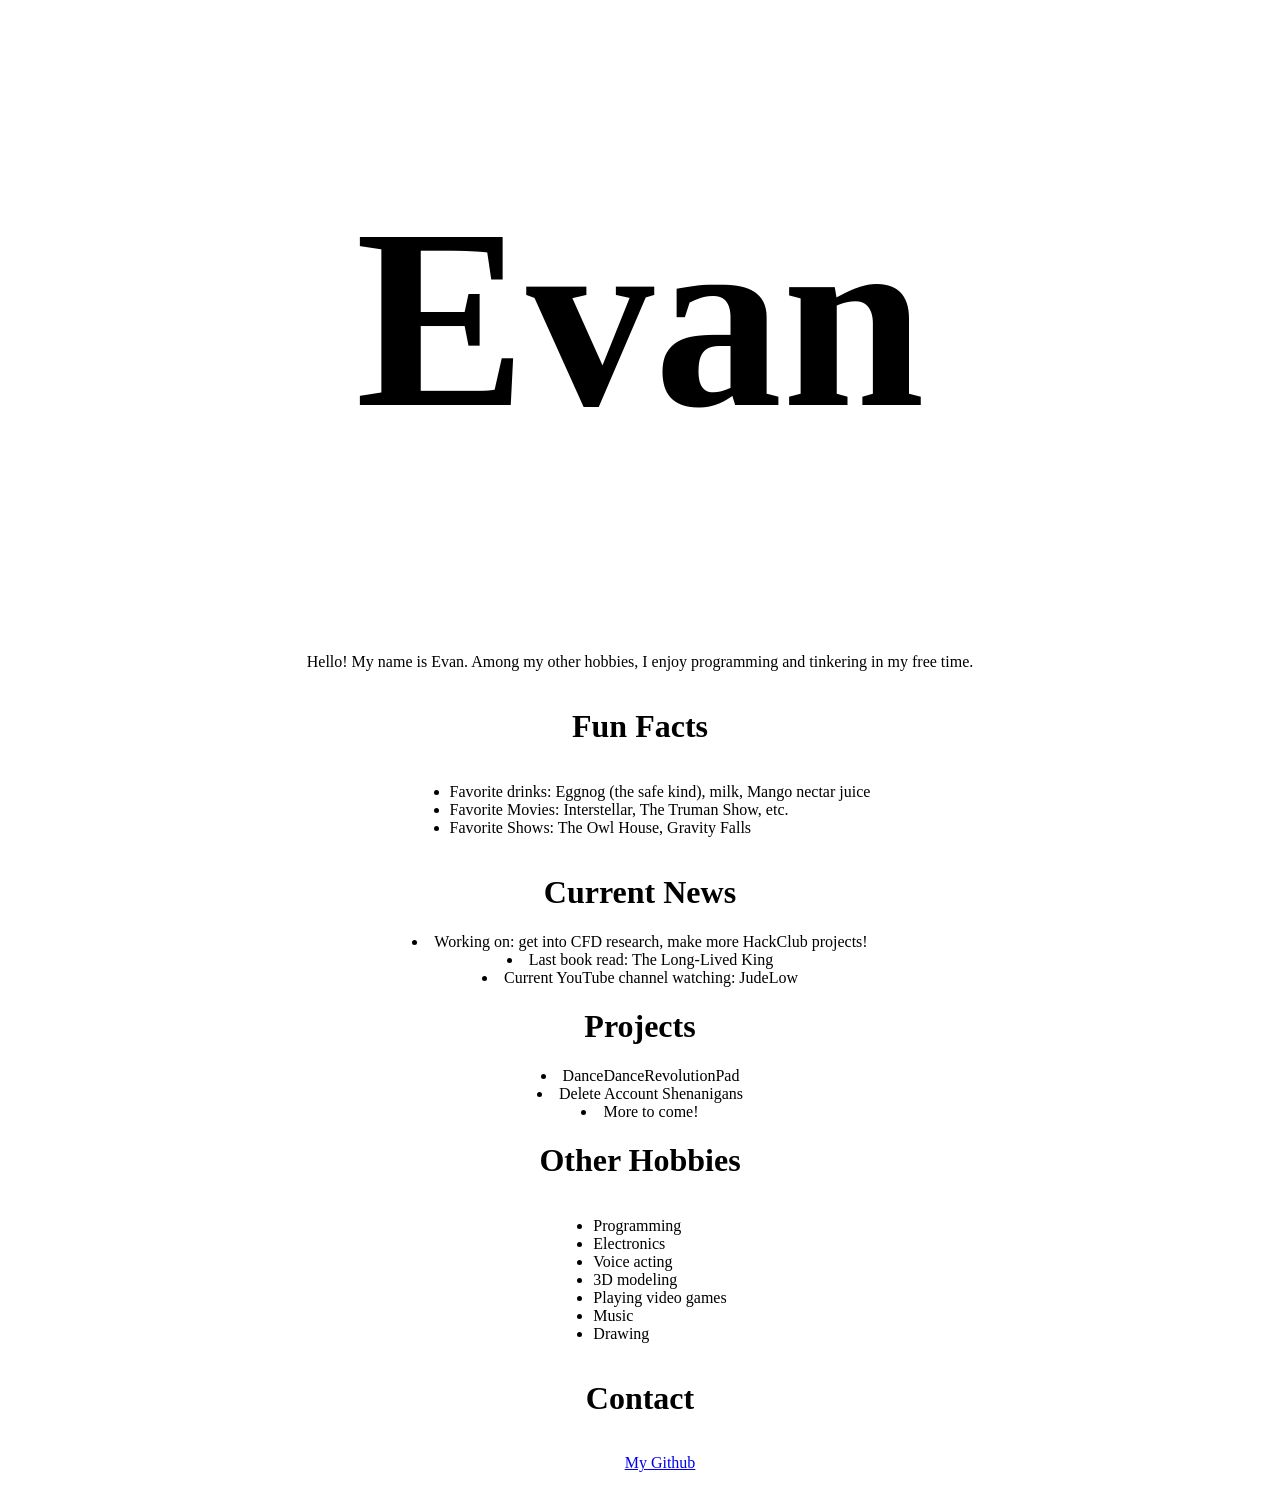
==== index.html @ e7a2f24e "Created basic layout of website" ====
<!DOCTYPE html>
<html lang="en">
<head>
    <meta charset="UTF-8">
    <meta name="viewport" content="width=device-width, initial-scale=1.0">
    <title>About Evan</title>
    <link rel="stylesheet" href="styles.css">
</head>
<body>
    <div id="scroll-container">
        <h1 id="big-title">Evan</h1>
        <p id="website-description">Hello! My name is Evan. Among my other hobbies, I enjoy programming and tinkering in my free time.</p>

        <h1>Fun Facts</h1>
        <ul>
            <li>Favorite drinks: Eggnog (the safe kind), milk, Mango nectar juice</li>
            <li>Favorite Movies: Interstellar, The Truman Show, etc.</li>
            <li>Favorite Shows: The Owl House, Gravity Falls</li>
        </ul>
        <h1>Current News</h1>
            <li>Working on: get into CFD research, make more HackClub projects!</li>
            <li>Last book read: The Long-Lived King</li>
            <li>Current YouTube channel watching: JudeLow</li>

        <h1>Projects</h1>
            <li>DanceDanceRevolutionPad</li>
            <li>Delete Account Shenanigans</li>
            <li>More to come!</li>
        </ul>

        <h1>Other Hobbies</h1>
        <ul>
            <li>Programming</li>
            <li>Electronics</li>
            <li>Voice acting</li>
            <li>3D modeling</li>
            <li>Playing video games</li>
            <li>Music</li>
            <li>Drawing</li>
        </ul>
        <h1>Contact</h1>
        <ul>
            <a href="https://github.com/Evanthecat">My Github</a>
        </ul>
    </div>
</body>
</html>
---- styles.css ----
body {
    margin: 0;
}
    
#scroll-container {
    display: flex;
    flex-direction: column;
    align-items: center;
}

#big-title {
    display: inherit;
    font-size: 20vw;
}
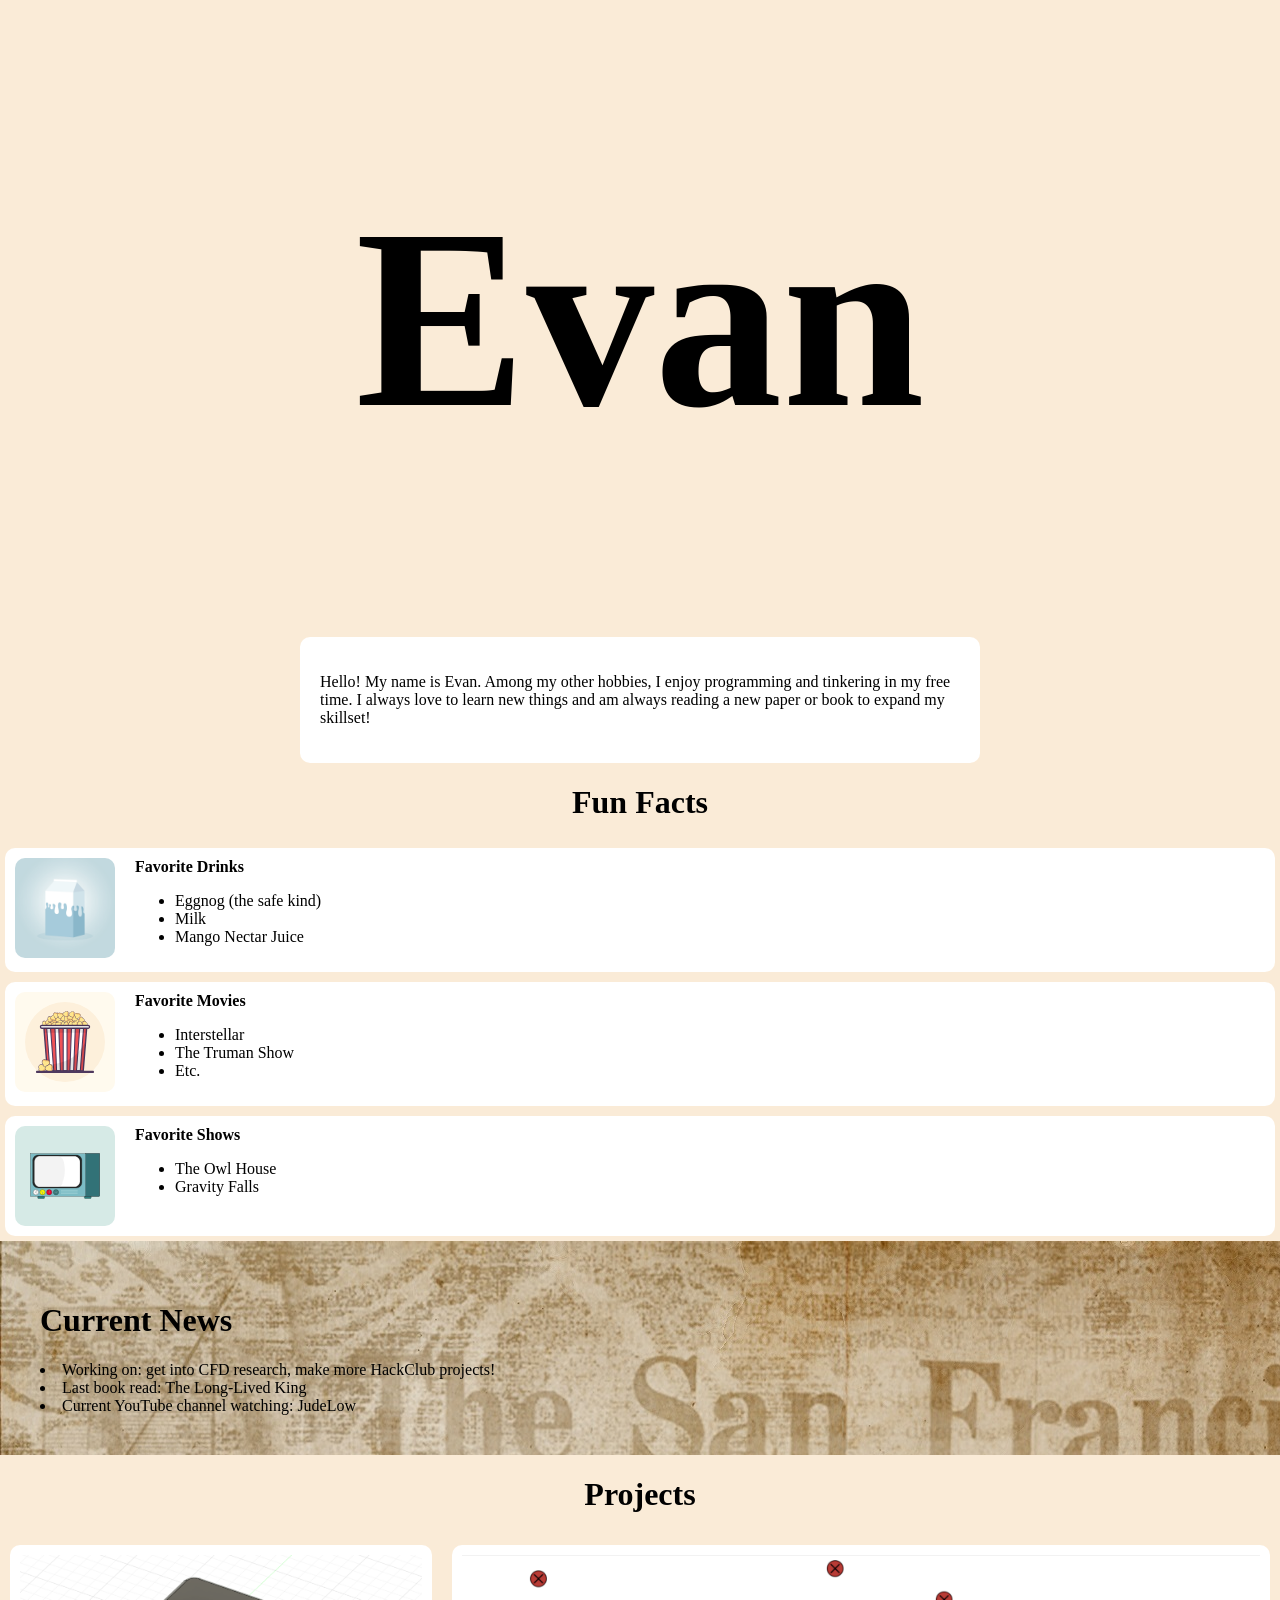
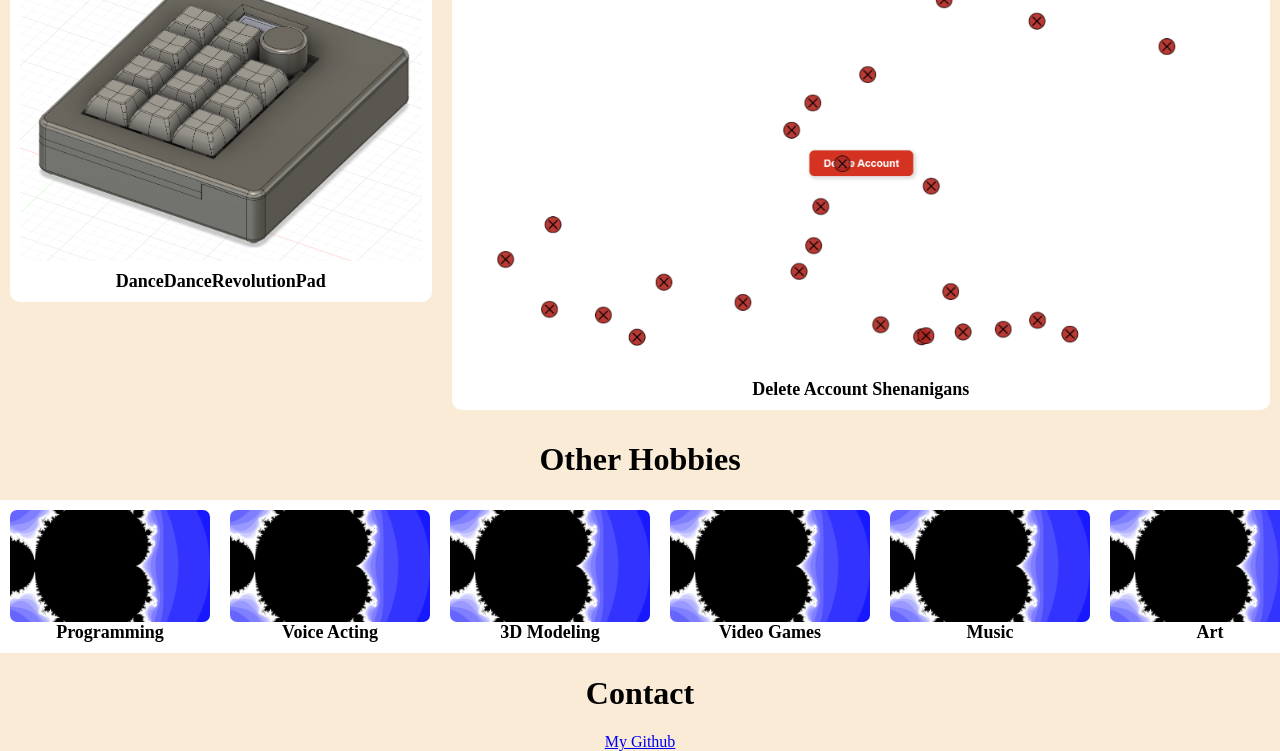
==== commit 5a6b216e: "Added Basic UI for Each Section in Main Page" ====
--- a/index.html
+++ b/index.html
@@ -9,39 +9,115 @@
 <body>
     <div id="scroll-container">
         <h1 id="big-title">Evan</h1>
-        <p id="website-description">Hello! My name is Evan. Among my other hobbies, I enjoy programming and tinkering in my free time.</p>
+        <div id="description-container">
+            <p id="website-description">Hello! My name is Evan. Among my other hobbies, I enjoy programming and tinkering in my free time. I always love to learn new things and am always reading a new paper or book to expand my skillset!</p>
+        </div>
 
         <h1>Fun Facts</h1>
-        <ul>
-            <li>Favorite drinks: Eggnog (the safe kind), milk, Mango nectar juice</li>
-            <li>Favorite Movies: Interstellar, The Truman Show, etc.</li>
-            <li>Favorite Shows: The Owl House, Gravity Falls</li>
-        </ul>
-        <h1>Current News</h1>
-            <li>Working on: get into CFD research, make more HackClub projects!</li>
-            <li>Last book read: The Long-Lived King</li>
-            <li>Current YouTube channel watching: JudeLow</li>
-
+        <div id="facts-container">
+            <div class="fact-container">
+                <img src="Milk.jpg" class="fact-icon">
+                <div>
+                    <b>Favorite Drinks</b><br>
+                    <ul>
+                        <li>Eggnog (the safe kind)</li>
+                        <li>Milk</li>
+                        <li>Mango Nectar Juice</li>
+                    </ul>
+                </div>
+            </div>
+            <div class="fact-container">
+                <img src="Popcorn.svg" class="fact-icon">
+                <div>
+                    <b>Favorite Movies</b><br>
+                    <ul>
+                        <li>Interstellar</li>
+                        <li>The Truman Show</li>
+                        <li>Etc.</li>
+                    </ul>
+                </div>
+            </div>
+            <div class="fact-container">
+                <img src="TV.svg" class="fact-icon">
+                <div>
+                    <b>Favorite Shows</b><br>
+                    <ul>
+                        <li>The Owl House</li>
+                        <li>Gravity Falls</li>
+                    </ul>
+                </div>
+            </div>
+        </div>
+        <div id="news-background">
+            <div id="news-container">
+                <h1>Current News</h1>
+                <li>Working on: get into CFD research, make more HackClub projects!</li>
+                <li>Last book read: The Long-Lived King</li>
+                <li>Current YouTube channel watching: JudeLow</li>
+            </div>
+        </div>
         <h1>Projects</h1>
-            <li>DanceDanceRevolutionPad</li>
-            <li>Delete Account Shenanigans</li>
-            <li>More to come!</li>
+        <div id="projects-container">
+            <a class="link" href="https://github.com/Evanthecat/DanceDanceRevolutionPad">
+                <div class="project-card">
+                    <img class="project-thumbnail" src="HackPad.png">
+                    <span class="project-title">DanceDanceRevolutionPad</span>
+                </div>
+            </a>
+            <a class="link" href="https://github.com/Evanthecat/Delete-Account-Shenanigans">
+                <div class="project-card">
+                    <img class="project-thumbnail" src="Shenanigans.png">
+                    <span class="project-title">Delete Account Shenanigans</span>
+                </div>
+            </a>
+        </div>
         </ul>
 
         <h1>Other Hobbies</h1>
-        <ul>
-            <li>Programming</li>
-            <li>Electronics</li>
-            <li>Voice acting</li>
-            <li>3D modeling</li>
-            <li>Playing video games</li>
-            <li>Music</li>
-            <li>Drawing</li>
-        </ul>
+        <div id="hobbies-container">
+            <a class="link">
+                <div class="hobbies-inner-container">
+                    <img src="mandelbrot.png" class="hobbies-icon">
+                    <span class="project-title">Programming</span>
+                </div>
+            </a>
+            <a class="link">
+                <div class="hobbies-inner-container">
+                    <img src="mandelbrot.png" class="hobbies-icon">
+                    <span class="project-title">Voice Acting</span>
+                </div>
+            </a>
+            <a class="link">
+                <div class="hobbies-inner-container">
+                    <img src="mandelbrot.png" class="hobbies-icon">
+                    <span class="project-title">3D Modeling</span>
+                </div>
+            </a>
+            <a class="link">
+                <div class="hobbies-inner-container">
+                    <img src="mandelbrot.png" class="hobbies-icon">
+                    <span class="project-title">Video Games</span>
+                </div>
+            </a>
+            <a class="link">
+                <div class="hobbies-inner-container">
+                    <img src="mandelbrot.png" class="hobbies-icon">
+                    <span class="project-title">Music</span>
+                </div>
+            </a>
+            <a class="link">
+                <div class="hobbies-inner-container">
+                    <img src="mandelbrot.png" class="hobbies-icon">
+                    <span class="project-title">Art</span>
+                </div>
+            </a>
+            <!-- <ul>
+                <li>Electronics</li>
+            </ul> -->
+        </div>
+
         <h1>Contact</h1>
-        <ul>
             <a href="https://github.com/Evanthecat">My Github</a>
-        </ul>
     </div>
 </body>
 </html>
--- a/styles.css
+++ b/styles.css
@@ -1,5 +1,6 @@
 body {
     margin: 0;
+    background-color: antiquewhite;
 }
     
 #scroll-container {
@@ -11,4 +12,108 @@
 #big-title {
     display: inherit;
     font-size: 20vw;
+}
+
+#description-container {
+    background-color: white;
+    border-radius: 10px;
+    padding: 20px;
+    width: 50%;
+}
+
+#facts-container {
+    width: 100%;
+    display: flex;
+    flex-direction: column;
+}
+
+.fact-container {
+    display: flex;
+    flex-direction: row;
+    background-color: white;
+    padding: 10px;
+    margin: 5px;
+    border-radius: 10px;
+}
+
+.fact-icon {
+    width: 100px;
+    height: 100px;
+    border-radius: 10px;
+    margin-right: 20px;
+}
+
+#news-background {
+    background-image: url(News.jpg);
+    width: 100%;
+}
+
+#news-container {
+    padding: 40px;
+}
+
+#projects-container {
+    display: flex;
+    flex-direction: row;
+}
+
+.link {
+    color: black;
+    text-decoration: none;
+}
+
+.project-card {
+    background-color: white;
+    margin: 10px;
+    padding: 10px;
+    border-radius: 10px;
+    display: flex;
+    flex-direction: column;
+    align-items: center;
+    transition: 0.2s;
+}
+.project-card:hover {
+    cursor: grab;
+    box-shadow: 5px 5px burlywood;
+    transition: 0.2s;
+}
+
+.project-thumbnail {
+    width: 100%;
+    margin-bottom: 10px;
+}
+
+.project-title {
+    font-weight: bold;
+    font-size: large;
+}
+
+#hobbies-container {
+    background-color: white;
+    width: 100%;
+    display: flex;
+    flex-direction: row;
+    overflow-x: scroll;
+}
+
+.hobbies-icon {
+    width: 200px;
+    border-radius: 7px;
+}
+
+.hobbies-inner-container {
+    border-radius: 10px;
+    display: flex;
+    flex-direction: column;
+    align-items: center;
+    margin: 10px;
+    transition: 0.2s;
+}
+.hobbies-inner-container:hover {
+    cursor: grab;
+    box-shadow: 5px 5px burlywood;
+    transition: 0.2s;
+}
+
+#hobbies-section {
 }
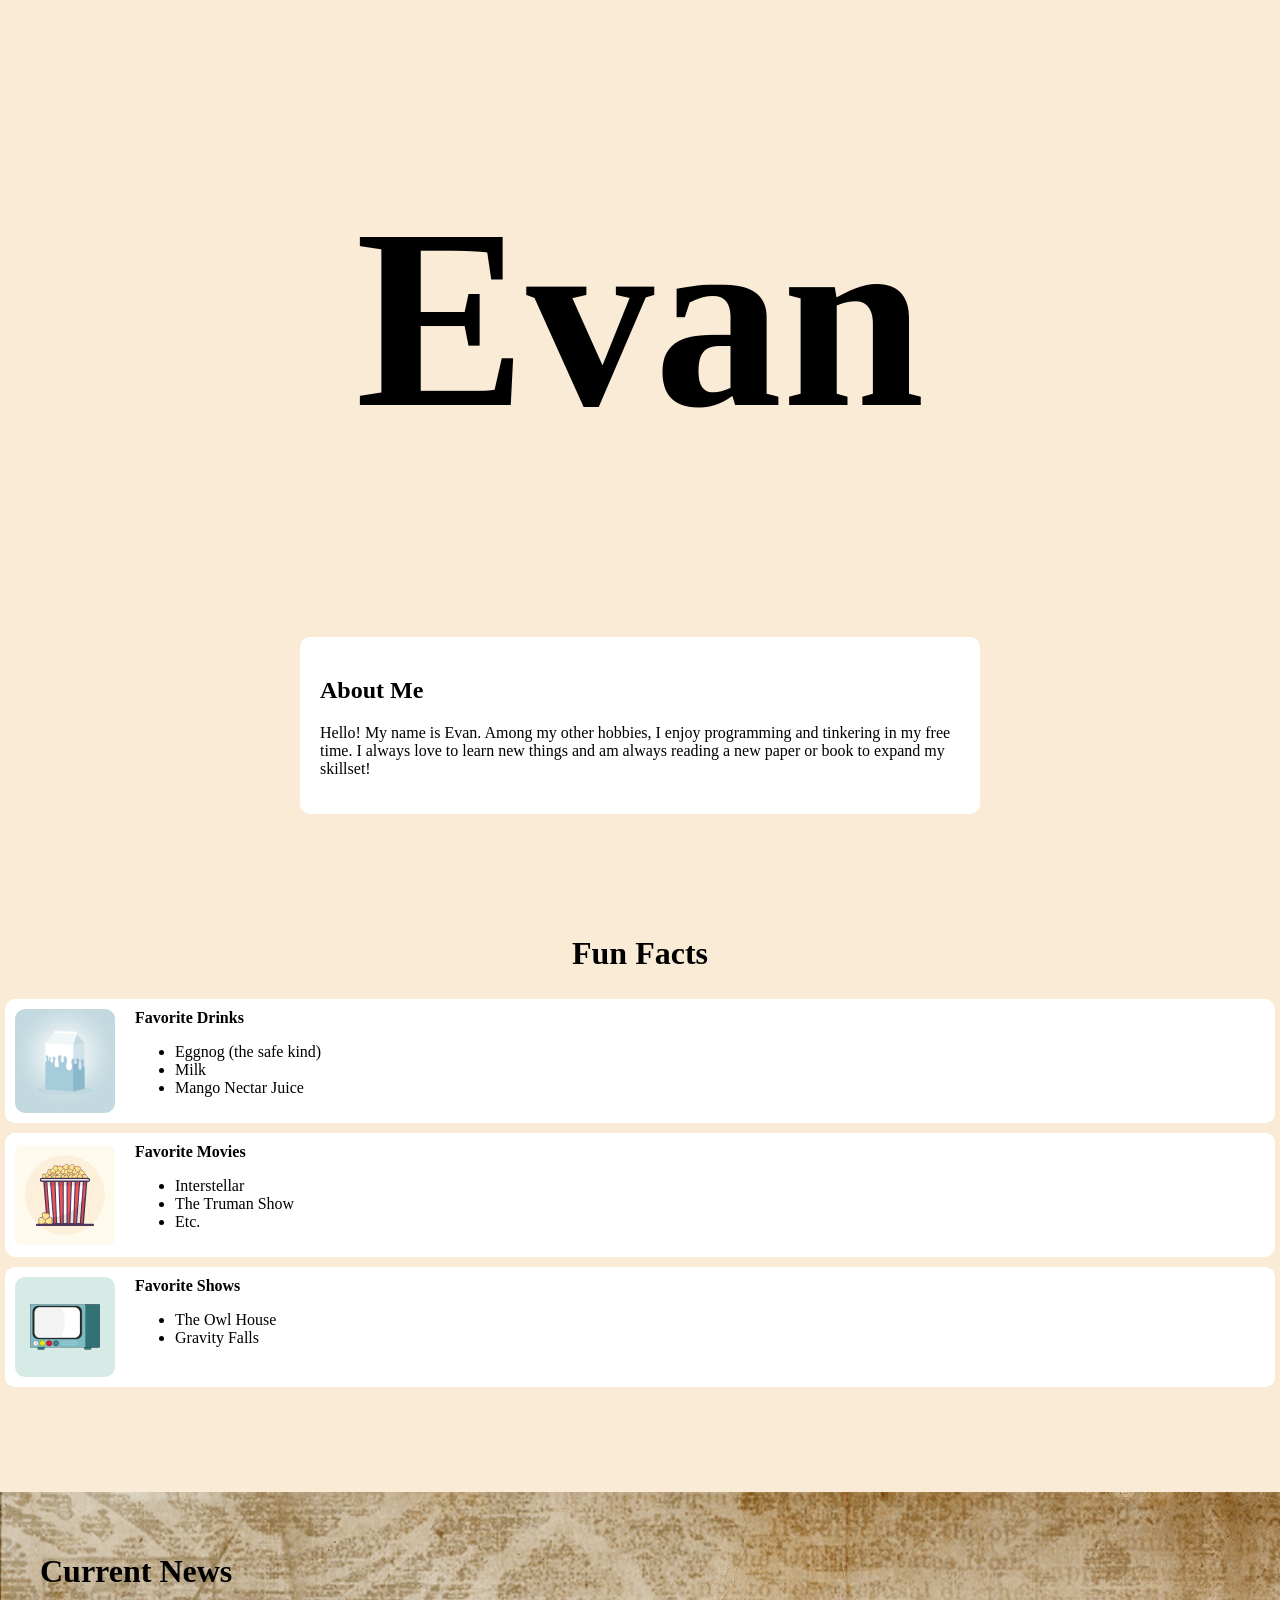
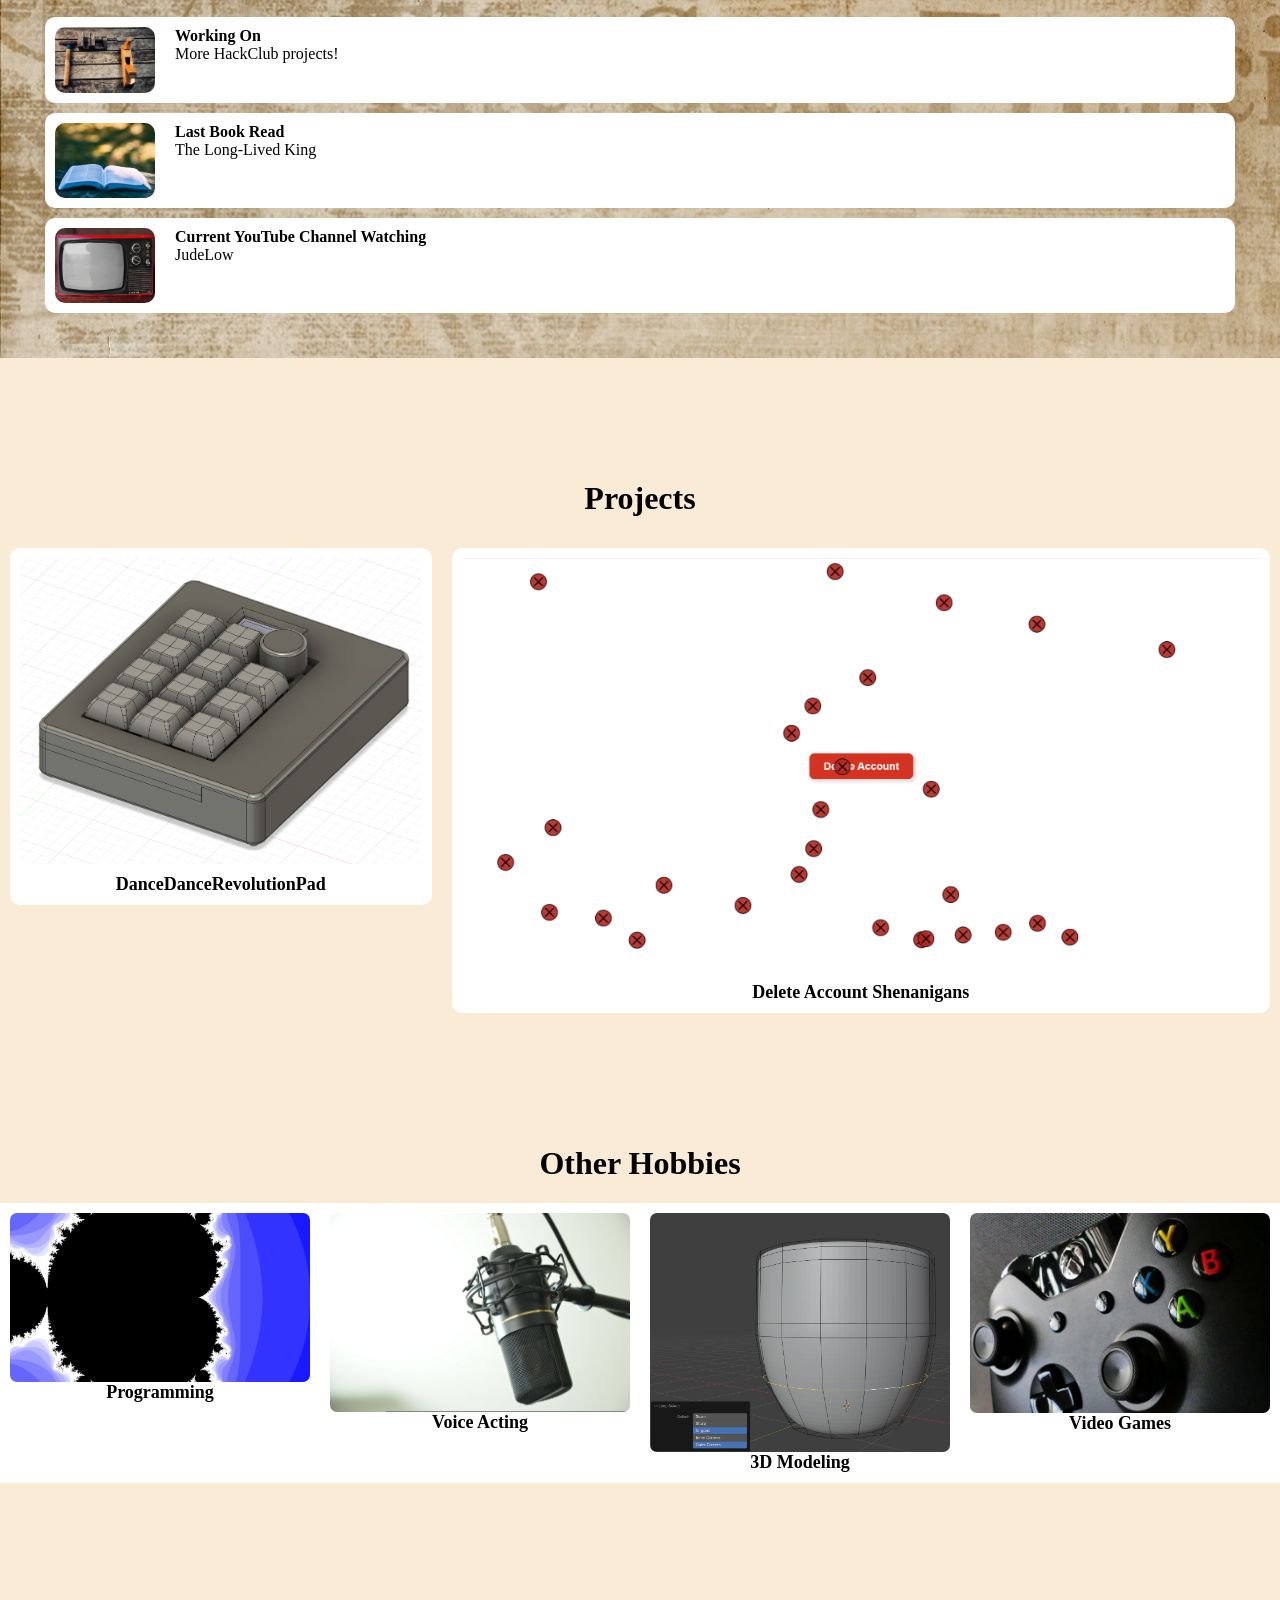
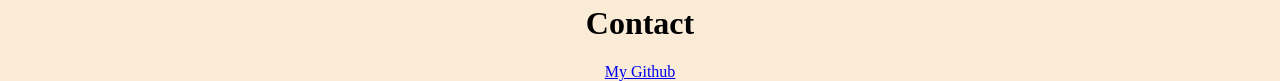
==== commit fabe9430: "Redesigned Current News section and added more Icons" ====
--- a/index.html
+++ b/index.html
@@ -10,8 +10,11 @@
     <div id="scroll-container">
         <h1 id="big-title">Evan</h1>
         <div id="description-container">
+            <h2>About Me</h2>
             <p id="website-description">Hello! My name is Evan. Among my other hobbies, I enjoy programming and tinkering in my free time. I always love to learn new things and am always reading a new paper or book to expand my skillset!</p>
         </div>
+
+        <div class="separater"></div>
 
         <h1>Fun Facts</h1>
         <div id="facts-container">
@@ -48,14 +51,36 @@
                 </div>
             </div>
         </div>
+        <div class="separater"></div>
         <div id="news-background">
             <div id="news-container">
                 <h1>Current News</h1>
-                <li>Working on: get into CFD research, make more HackClub projects!</li>
-                <li>Last book read: The Long-Lived King</li>
-                <li>Current YouTube channel watching: JudeLow</li>
+                <div id="facts-container">
+                    <div class="fact-container">
+                        <img src="Hammer.jpg" class="fact-icon">
+                        <div>
+                            <b>Working On</b><br>
+                            More HackClub projects!
+                        </div>
+                    </div>
+                    <div class="fact-container">
+                        <img src="Book.jpg" class="fact-icon">
+                        <div>
+                            <b>Last Book Read</b><br>
+                            The Long-Lived King
+                        </div>
+                    </div>
+                    <div class="fact-container">
+                        <img src="TV.jpg" class="fact-icon">
+                        <div>
+                            <b>Current YouTube Channel Watching</b><br>
+                            JudeLow
+                        </div>
+                    </div>
+                </div>
             </div>
         </div>
+        <div class="separater"></div>
         <h1>Projects</h1>
         <div id="projects-container">
             <a class="link" href="https://github.com/Evanthecat/DanceDanceRevolutionPad">
@@ -73,6 +98,8 @@
         </div>
         </ul>
 
+        <div class="separater"></div>
+
         <h1>Other Hobbies</h1>
         <div id="hobbies-container">
             <a class="link">
@@ -83,25 +110,25 @@
             </a>
             <a class="link">
                 <div class="hobbies-inner-container">
-                    <img src="mandelbrot.png" class="hobbies-icon">
+                    <img src="Microphone.jpg" class="hobbies-icon">
                     <span class="project-title">Voice Acting</span>
                 </div>
             </a>
             <a class="link">
                 <div class="hobbies-inner-container">
-                    <img src="mandelbrot.png" class="hobbies-icon">
+                    <img src="Modeling.png" class="hobbies-icon">
                     <span class="project-title">3D Modeling</span>
                 </div>
             </a>
             <a class="link">
                 <div class="hobbies-inner-container">
-                    <img src="mandelbrot.png" class="hobbies-icon">
+                    <img src="Videogames.jpg" class="hobbies-icon">
                     <span class="project-title">Video Games</span>
                 </div>
             </a>
             <a class="link">
                 <div class="hobbies-inner-container">
-                    <img src="mandelbrot.png" class="hobbies-icon">
+                    <img src="Violin.jpg" class="hobbies-icon">
                     <span class="project-title">Music</span>
                 </div>
             </a>
@@ -116,6 +143,8 @@
             </ul> -->
         </div>
 
+        <div class="separater"></div>
+
         <h1>Contact</h1>
             <a href="https://github.com/Evanthecat">My Github</a>
     </div>
--- a/styles.css
+++ b/styles.css
@@ -38,7 +38,6 @@
 
 .fact-icon {
     width: 100px;
-    height: 100px;
     border-radius: 10px;
     margin-right: 20px;
 }
@@ -97,7 +96,7 @@
 }
 
 .hobbies-icon {
-    width: 200px;
+    width: 300px;
     border-radius: 7px;
 }
 
@@ -116,4 +115,10 @@
 }
 
 #hobbies-section {
+}
+
+.separater {
+    height: 100px;
+    width: 100%;
+    background-color: antiquewhite;
 }
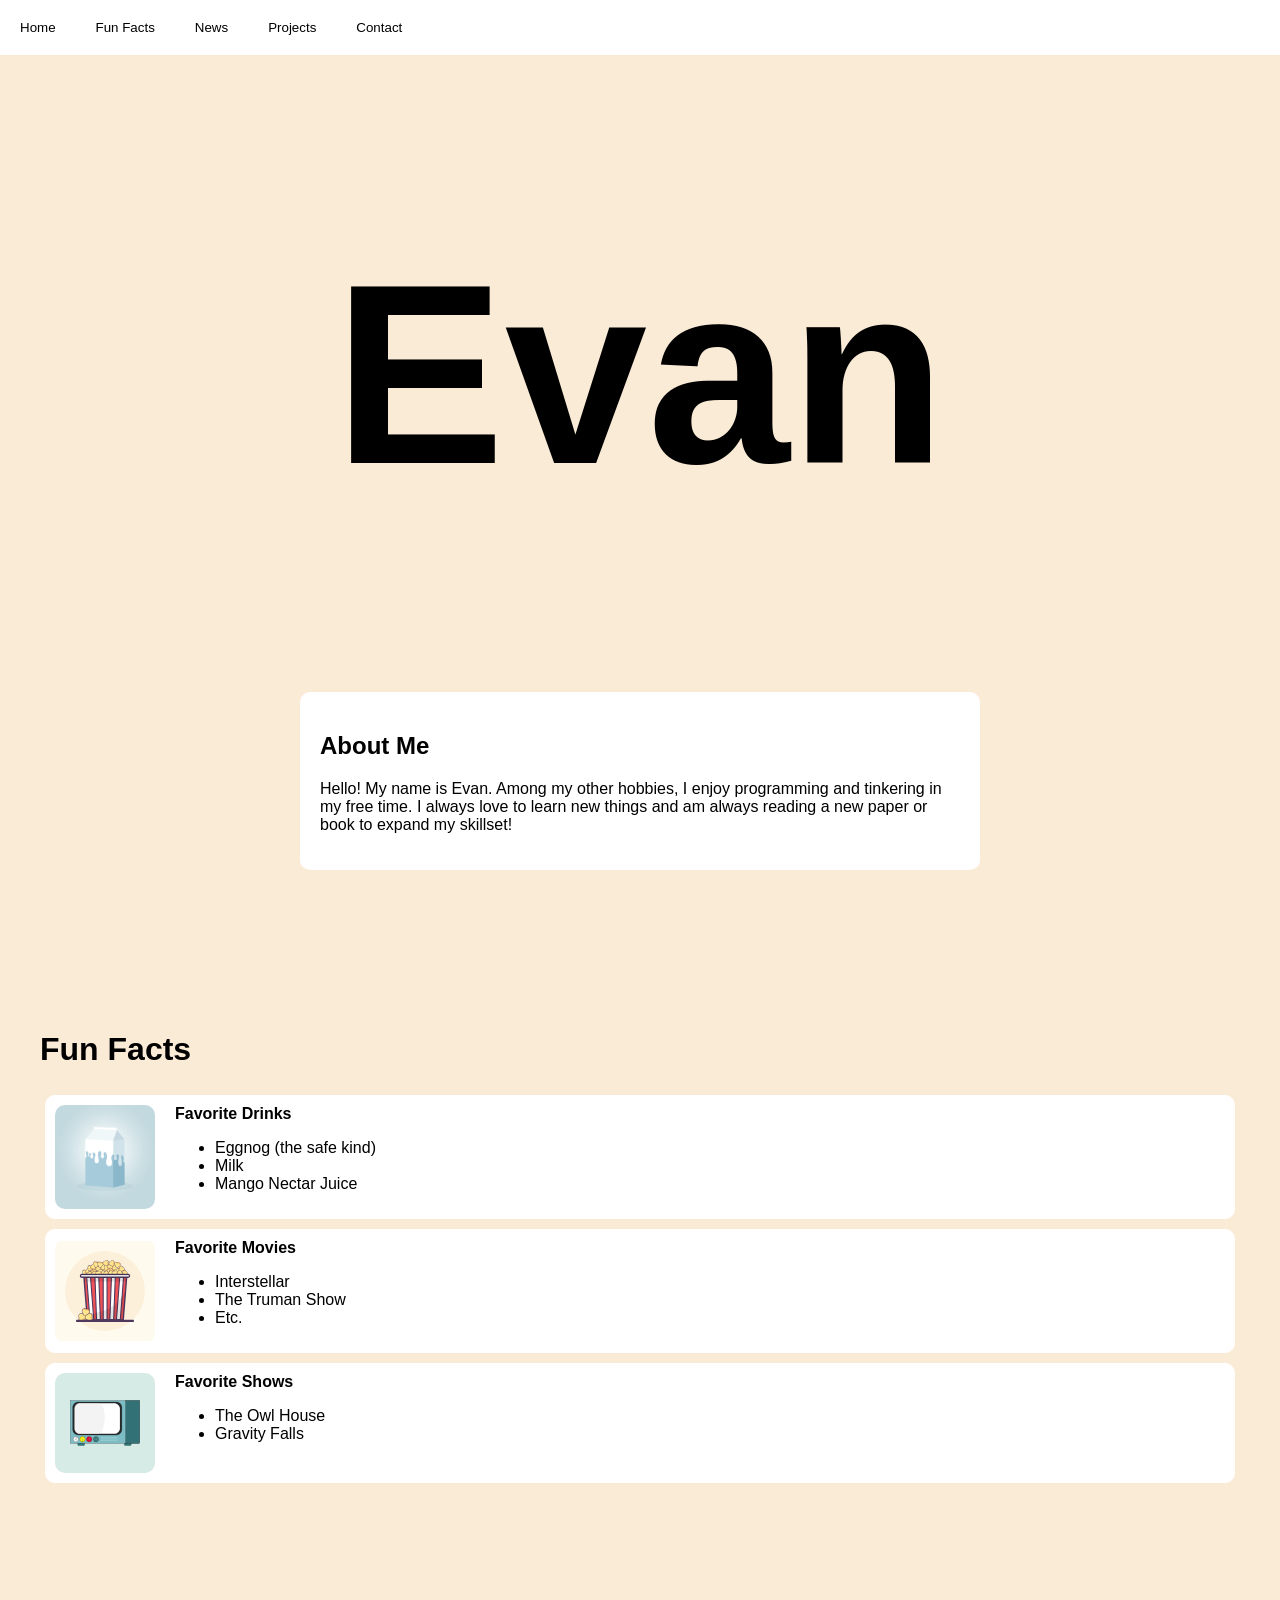
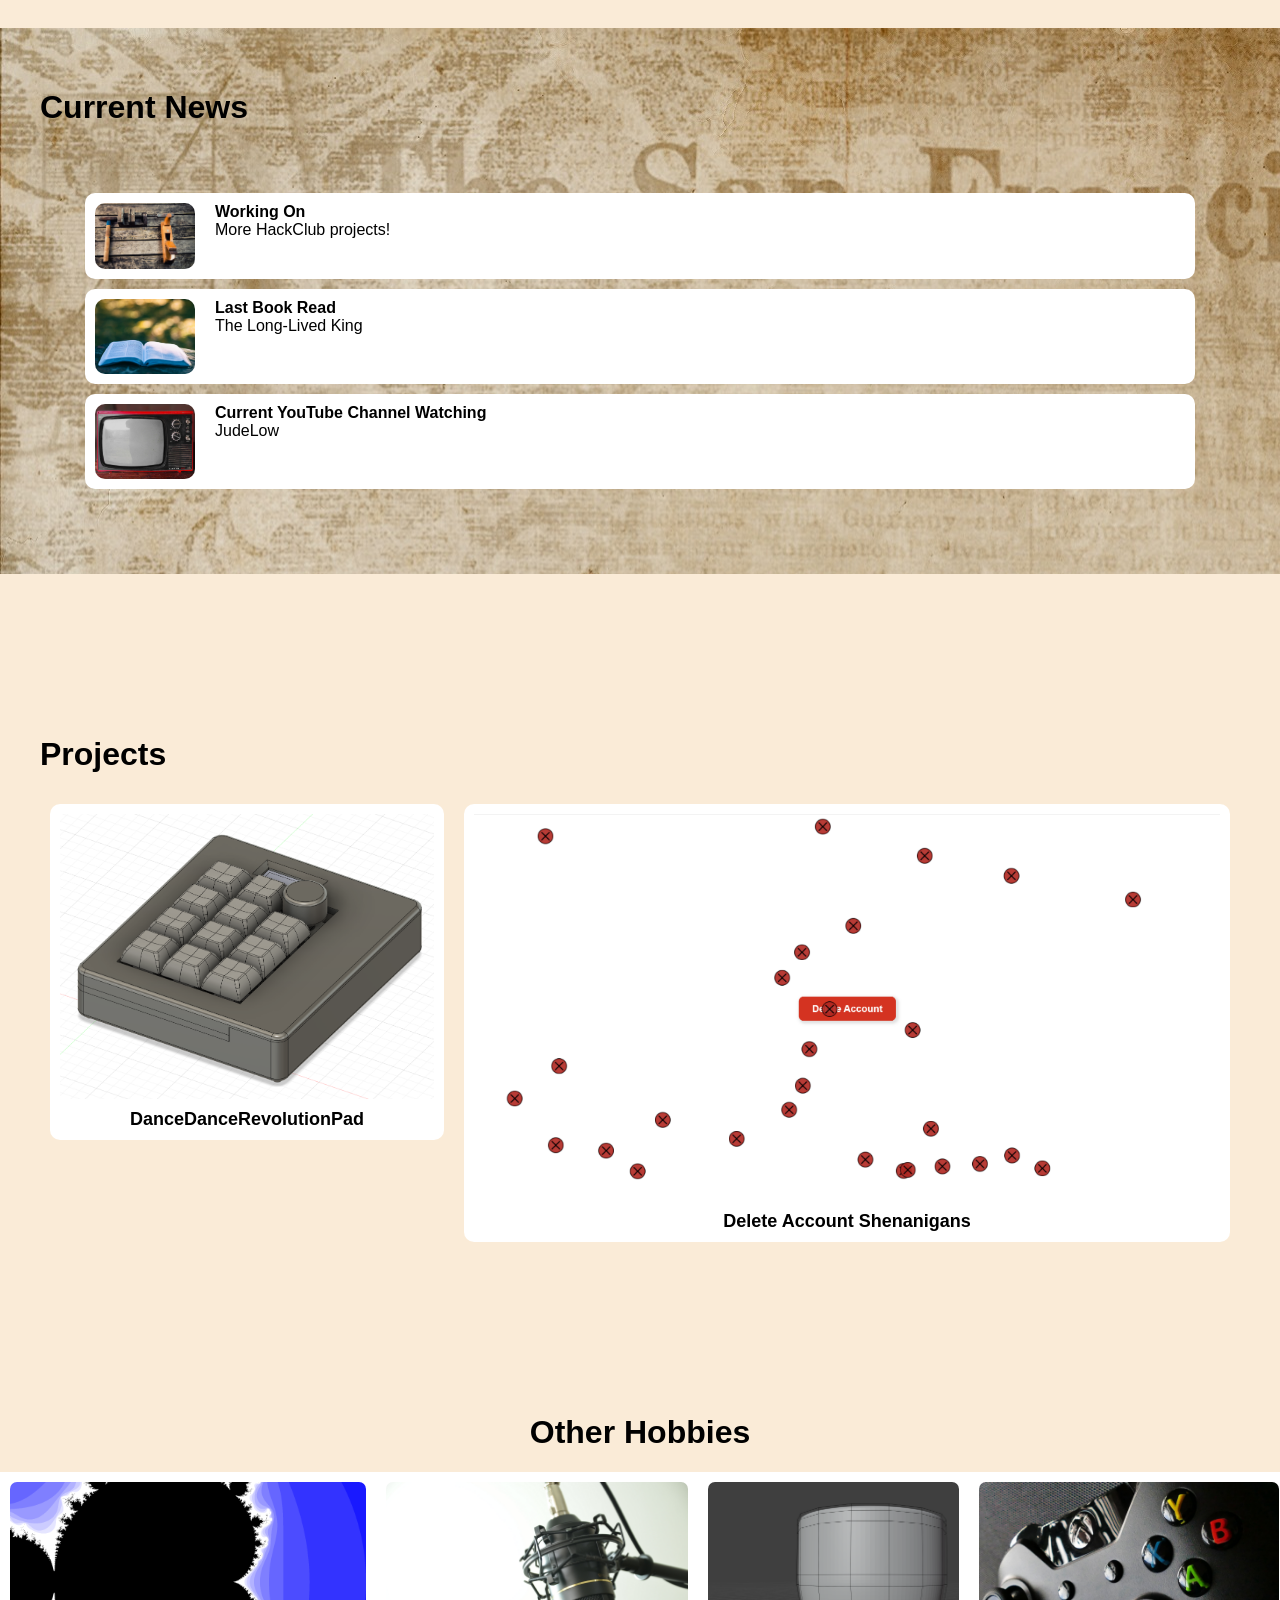
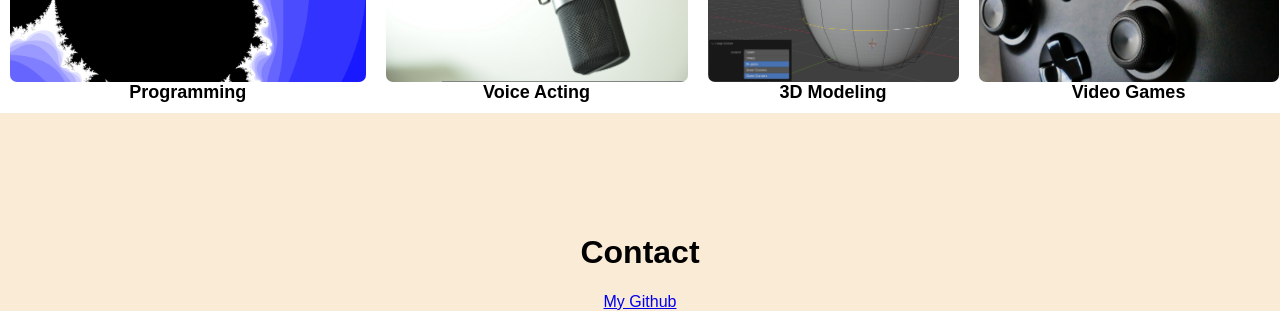
==== commit ce419d30: "Added Navbar to Main Page" ====
--- a/index.html
+++ b/index.html
@@ -7,7 +7,24 @@
     <link rel="stylesheet" href="styles.css">
 </head>
 <body>
-    <div id="scroll-container">
+    <div class="navbar">
+        <button class="navbar-button" onclick="document.querySelector('.scroll-container').scrollIntoView({behavior: 'smooth'});">
+            Home
+        </button>
+        <button class="navbar-button" onclick="document.querySelector('#facts-section').scrollIntoView({behavior: 'smooth'});">
+            Fun Facts
+        </button>
+        <button class="navbar-button" onclick="document.querySelector('#news-container').scrollIntoView({behavior: 'smooth'});">
+            News
+        </button>
+        <button class="navbar-button" onclick="document.querySelector('#projects-section').scrollIntoView({behavior: 'smooth'});">
+            Projects
+        </button>
+        <button class="navbar-button" onclick="document.querySelector('#contact-title').scrollIntoView({behavior: 'smooth'});">
+            Contact
+        </button>
+    </div>
+    <div class="scroll-container">
         <h1 id="big-title">Evan</h1>
         <div id="description-container">
             <h2>About Me</h2>
@@ -16,62 +33,65 @@
 
         <div class="separater"></div>
 
-        <h1>Fun Facts</h1>
-        <div id="facts-container">
-            <div class="fact-container">
-                <img src="Milk.jpg" class="fact-icon">
-                <div>
-                    <b>Favorite Drinks</b><br>
-                    <ul>
-                        <li>Eggnog (the safe kind)</li>
-                        <li>Milk</li>
-                        <li>Mango Nectar Juice</li>
-                    </ul>
+        <div id="facts-section">
+            <div id="facts-container">
+                <h1>Fun Facts</h1>
+                <div class="fact-container">
+                    <img src="assets/Milk.jpg" class="fact-icon">
+                    <div>
+                        <b>Favorite Drinks</b><br>
+                        <ul>
+                            <li>Eggnog (the safe kind)</li>
+                            <li>Milk</li>
+                            <li>Mango Nectar Juice</li>
+                        </ul>
+                    </div>
                 </div>
-            </div>
-            <div class="fact-container">
-                <img src="Popcorn.svg" class="fact-icon">
-                <div>
-                    <b>Favorite Movies</b><br>
-                    <ul>
-                        <li>Interstellar</li>
-                        <li>The Truman Show</li>
-                        <li>Etc.</li>
-                    </ul>
+                <div class="fact-container">
+                    <img src="assets/Popcorn.svg" class="fact-icon">
+                    <div>
+                        <b>Favorite Movies</b><br>
+                        <ul>
+                            <li>Interstellar</li>
+                            <li>The Truman Show</li>
+                            <li>Etc.</li>
+                        </ul>
+                    </div>
                 </div>
-            </div>
-            <div class="fact-container">
-                <img src="TV.svg" class="fact-icon">
-                <div>
-                    <b>Favorite Shows</b><br>
-                    <ul>
-                        <li>The Owl House</li>
-                        <li>Gravity Falls</li>
-                    </ul>
+                <div class="fact-container">
+                    <img src="assets/TV.svg" class="fact-icon">
+                    <div>
+                        <b>Favorite Shows</b><br>
+                        <ul>
+                            <li>The Owl House</li>
+                            <li>Gravity Falls</li>
+                        </ul>
+                    </div>
                 </div>
             </div>
         </div>
+        
         <div class="separater"></div>
         <div id="news-background">
             <div id="news-container">
                 <h1>Current News</h1>
                 <div id="facts-container">
                     <div class="fact-container">
-                        <img src="Hammer.jpg" class="fact-icon">
+                        <img src="assets/Hammer.jpg" class="fact-icon">
                         <div>
                             <b>Working On</b><br>
                             More HackClub projects!
                         </div>
                     </div>
                     <div class="fact-container">
-                        <img src="Book.jpg" class="fact-icon">
+                        <img src="assets/Book.jpg" class="fact-icon">
                         <div>
                             <b>Last Book Read</b><br>
                             The Long-Lived King
                         </div>
                     </div>
                     <div class="fact-container">
-                        <img src="TV.jpg" class="fact-icon">
+                        <img src="assets/TV.jpg" class="fact-icon">
                         <div>
                             <b>Current YouTube Channel Watching</b><br>
                             JudeLow
@@ -81,60 +101,63 @@
             </div>
         </div>
         <div class="separater"></div>
-        <h1>Projects</h1>
-        <div id="projects-container">
-            <a class="link" href="https://github.com/Evanthecat/DanceDanceRevolutionPad">
-                <div class="project-card">
-                    <img class="project-thumbnail" src="HackPad.png">
-                    <span class="project-title">DanceDanceRevolutionPad</span>
+        <div id="projects-section">
+            <div id="projects-section-inner">
+                <h1>Projects</h1>
+                <div id="projects-container">
+                    <a class="link" href="https://github.com/Evanthecat/DanceDanceRevolutionPad">
+                        <div class="project-card">
+                            <img class="project-thumbnail" src="assets/HackPad.png">
+                            <span class="project-title">DanceDanceRevolutionPad</span>
+                        </div>
+                    </a>
+                    <a class="link" href="https://github.com/Evanthecat/Delete-Account-Shenanigans">
+                        <div class="project-card">
+                            <img class="project-thumbnail" src="assets/Shenanigans.png">
+                            <span class="project-title">Delete Account Shenanigans</span>
+                        </div>
+                    </a>
                 </div>
-            </a>
-            <a class="link" href="https://github.com/Evanthecat/Delete-Account-Shenanigans">
-                <div class="project-card">
-                    <img class="project-thumbnail" src="Shenanigans.png">
-                    <span class="project-title">Delete Account Shenanigans</span>
-                </div>
-            </a>
+            </div>
         </div>
-        </ul>
 
         <div class="separater"></div>
 
         <h1>Other Hobbies</h1>
         <div id="hobbies-container">
-            <a class="link">
+            <a class="link" href="programming.html">
                 <div class="hobbies-inner-container">
-                    <img src="mandelbrot.png" class="hobbies-icon">
+                    <img src="assets/mandelbrot.png" class="hobbies-icon">
                     <span class="project-title">Programming</span>
                 </div>
             </a>
-            <a class="link">
+            <a class="link" href="voiceacting.html">
                 <div class="hobbies-inner-container">
-                    <img src="Microphone.jpg" class="hobbies-icon">
+                    <img src="assets/Microphone.jpg" class="hobbies-icon">
                     <span class="project-title">Voice Acting</span>
                 </div>
             </a>
-            <a class="link">
+            <a class="link" href="3dmodeling.html">
                 <div class="hobbies-inner-container">
-                    <img src="Modeling.png" class="hobbies-icon">
+                    <img src="assets/Modeling.png" class="hobbies-icon">
                     <span class="project-title">3D Modeling</span>
                 </div>
             </a>
-            <a class="link">
+            <a class="link" href="videogames.html">
                 <div class="hobbies-inner-container">
-                    <img src="Videogames.jpg" class="hobbies-icon">
+                    <img src="assets/Videogames.jpg" class="hobbies-icon">
                     <span class="project-title">Video Games</span>
                 </div>
             </a>
-            <a class="link">
+            <a class="link" href="music.html">
                 <div class="hobbies-inner-container">
-                    <img src="Violin.jpg" class="hobbies-icon">
+                    <img src="assets/Violin.jpg" class="hobbies-icon">
                     <span class="project-title">Music</span>
                 </div>
             </a>
-            <a class="link">
+            <a class="link" href="art.html">
                 <div class="hobbies-inner-container">
-                    <img src="mandelbrot.png" class="hobbies-icon">
+                    <img src="assets/mandelbrot.png" class="hobbies-icon">
                     <span class="project-title">Art</span>
                 </div>
             </a>
@@ -145,7 +168,7 @@
 
         <div class="separater"></div>
 
-        <h1>Contact</h1>
+        <h1 id="contact-title">Contact</h1>
             <a href="https://github.com/Evanthecat">My Github</a>
     </div>
 </body>
--- a/styles.css
+++ b/styles.css
@@ -1,9 +1,10 @@
 body {
     margin: 0;
     background-color: antiquewhite;
+    font-family: 'Gill Sans', 'Gill Sans MT', Calibri, 'Trebuchet MS', sans-serif;
 }
     
-#scroll-container {
+.scroll-container {
     display: flex;
     flex-direction: column;
     align-items: center;
@@ -22,9 +23,9 @@
 }
 
 #facts-container {
-    width: 100%;
     display: flex;
     flex-direction: column;
+    padding: 40px;
 }
 
 .fact-container {
@@ -43,7 +44,7 @@
 }
 
 #news-background {
-    background-image: url(News.jpg);
+    background-image: url(assets/News.jpg);
     width: 100%;
 }
 
@@ -96,7 +97,7 @@
 }
 
 .hobbies-icon {
-    width: 300px;
+    height: 200px;
     border-radius: 7px;
 }
 
@@ -121,4 +122,37 @@
     height: 100px;
     width: 100%;
     background-color: antiquewhite;
+}
+
+.navbar {
+    background-color: white;
+    position: sticky;
+    top: 0;
+    display: flex;
+    flex-direction: row;
+    gap: 20px;
+    padding: 10px;
+}
+
+.navbar-button {
+    border: none;
+    background-color: white;
+    border-radius: 5px;
+    padding: 10px;
+}
+.navbar-button:hover {
+    background-color: aliceblue;
+    cursor: grab;
+}
+
+#facts-section {
+    width: 100%;
+}
+
+#projects-section {
+    width: 100%;
+}
+
+#projects-section-inner {
+    padding: 40px;
 }
